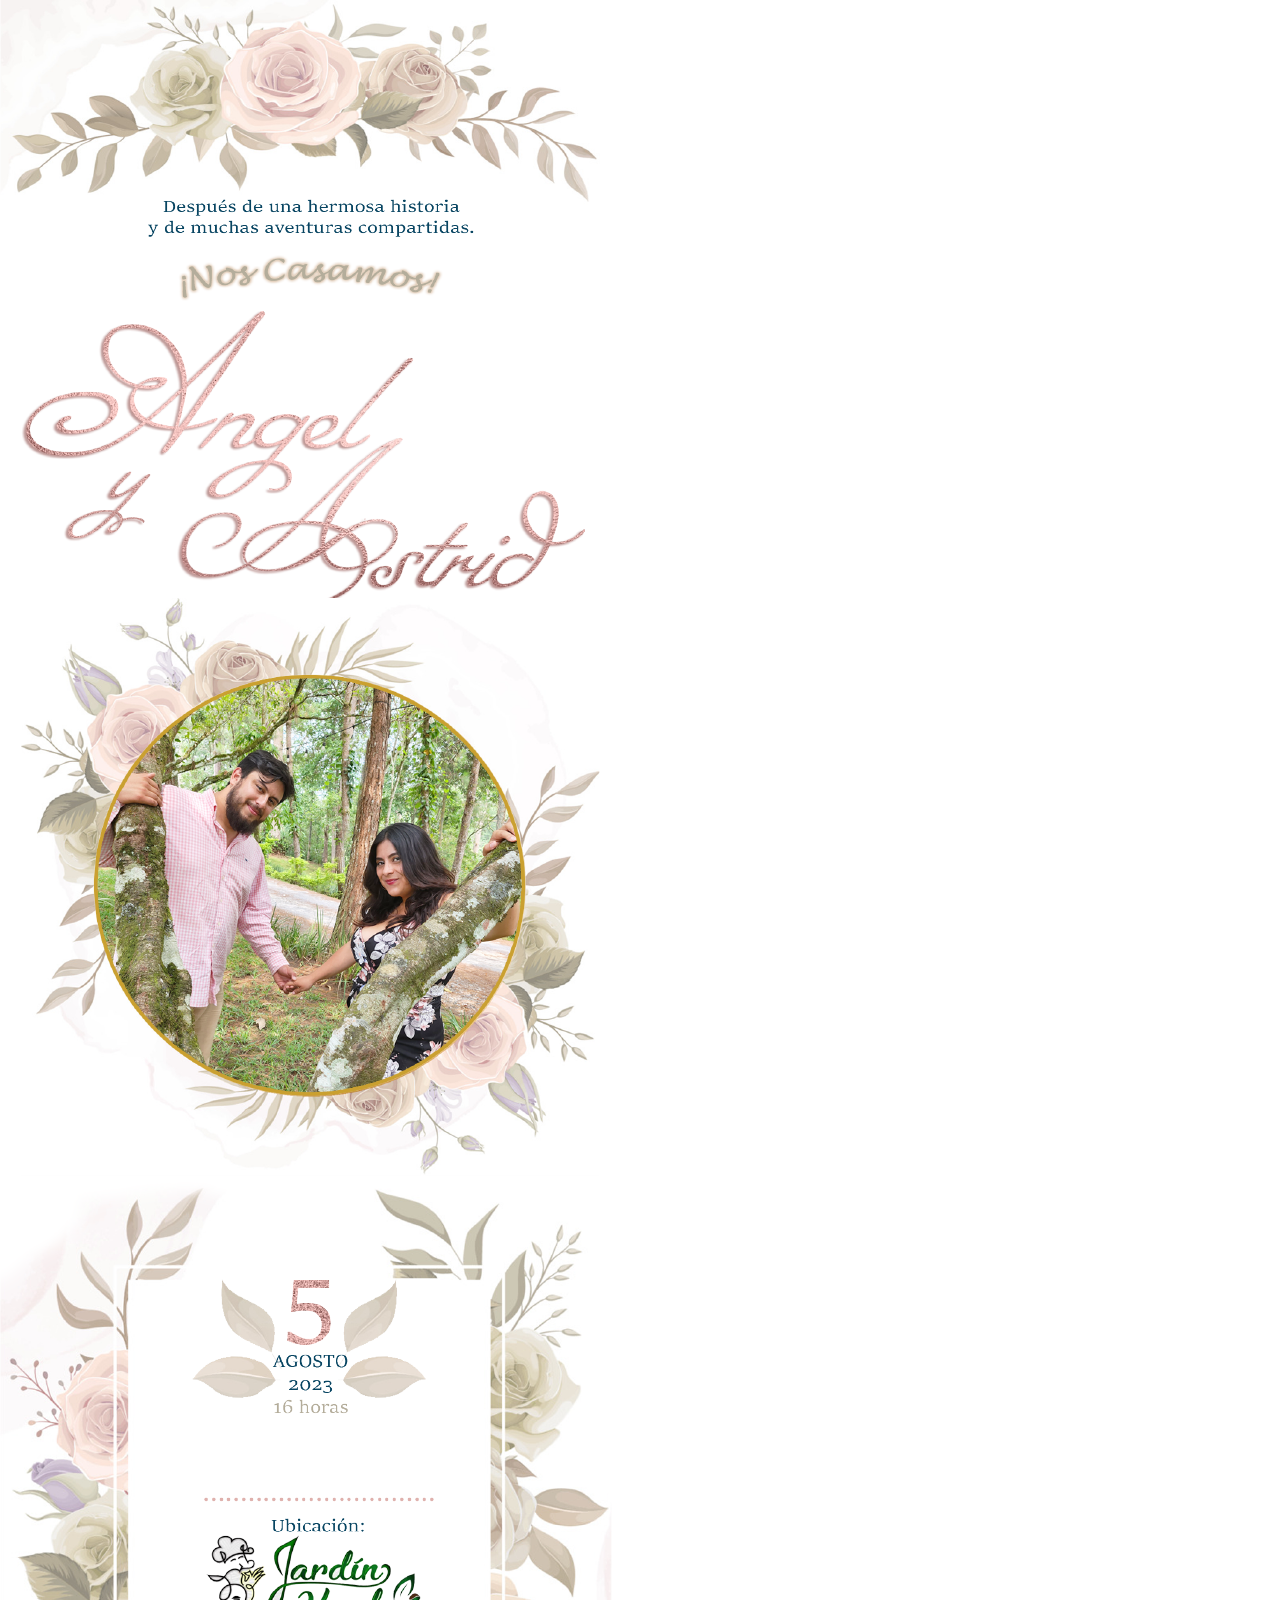
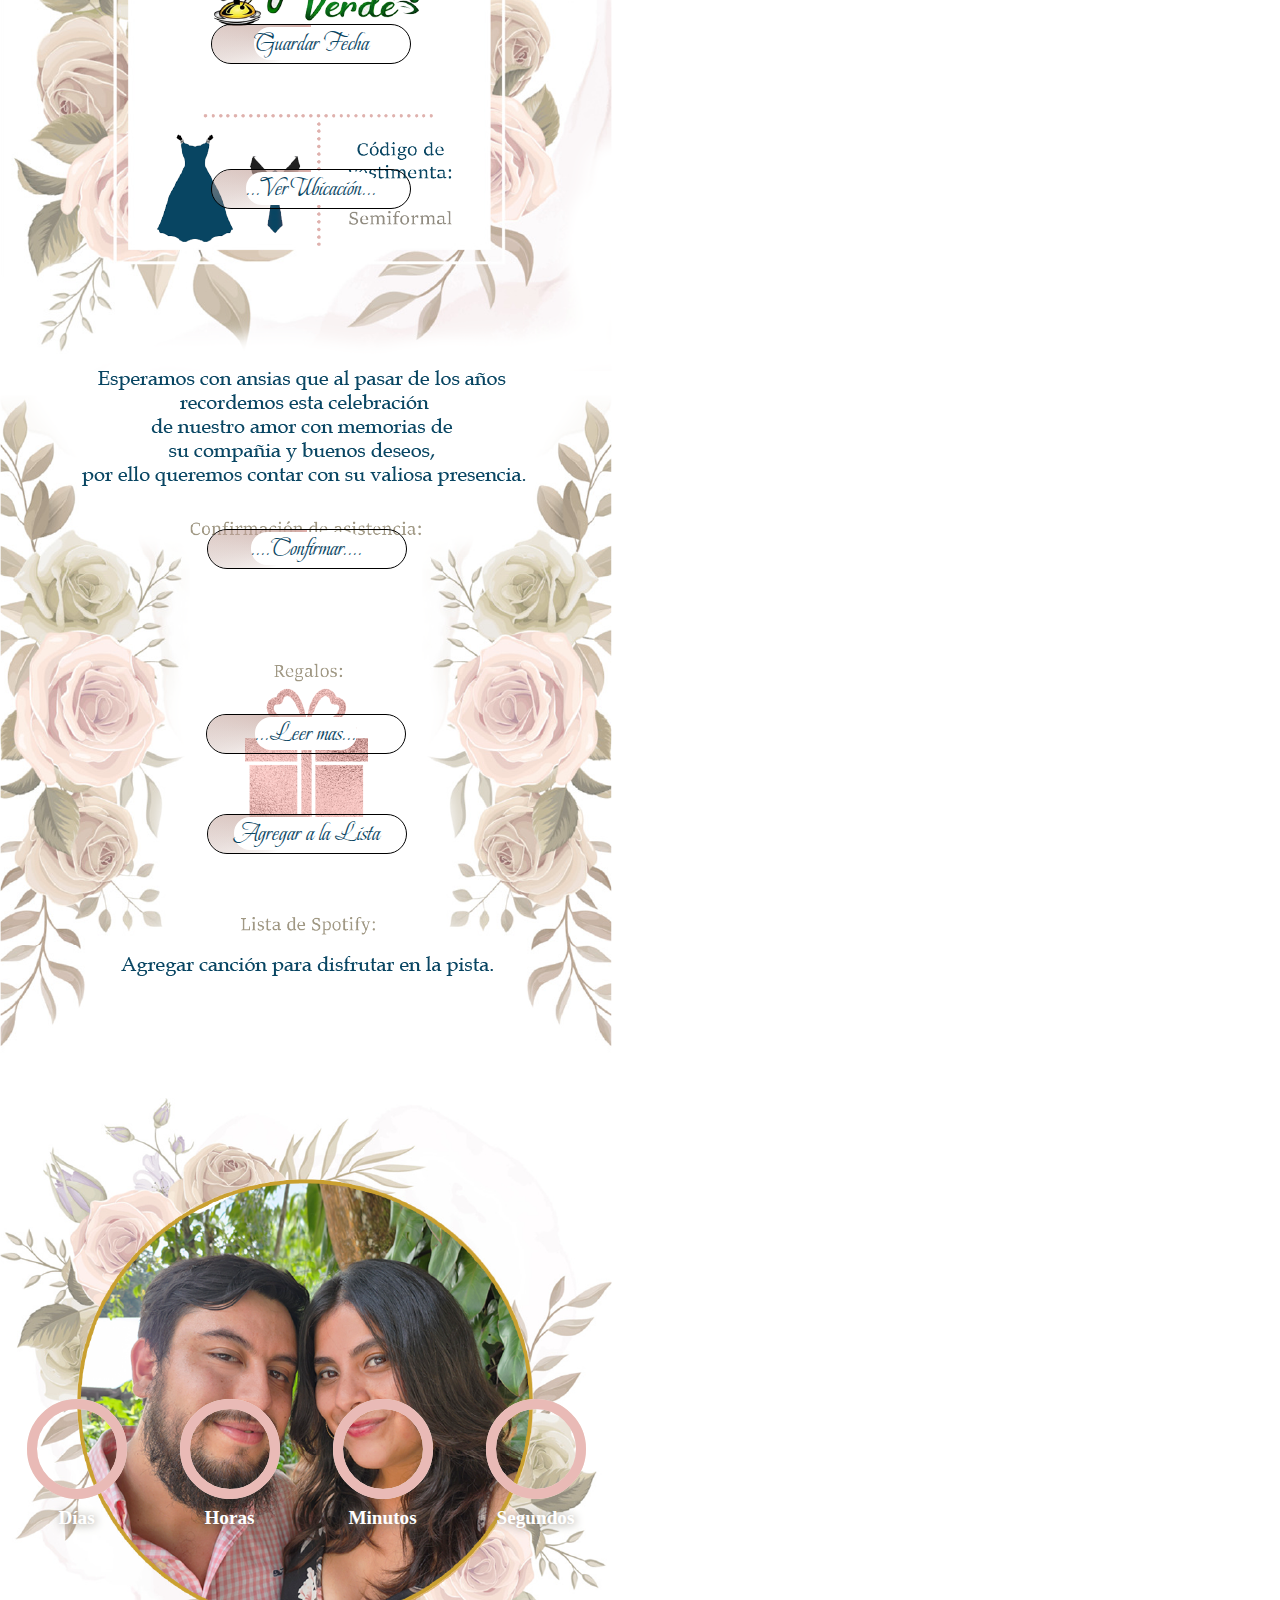
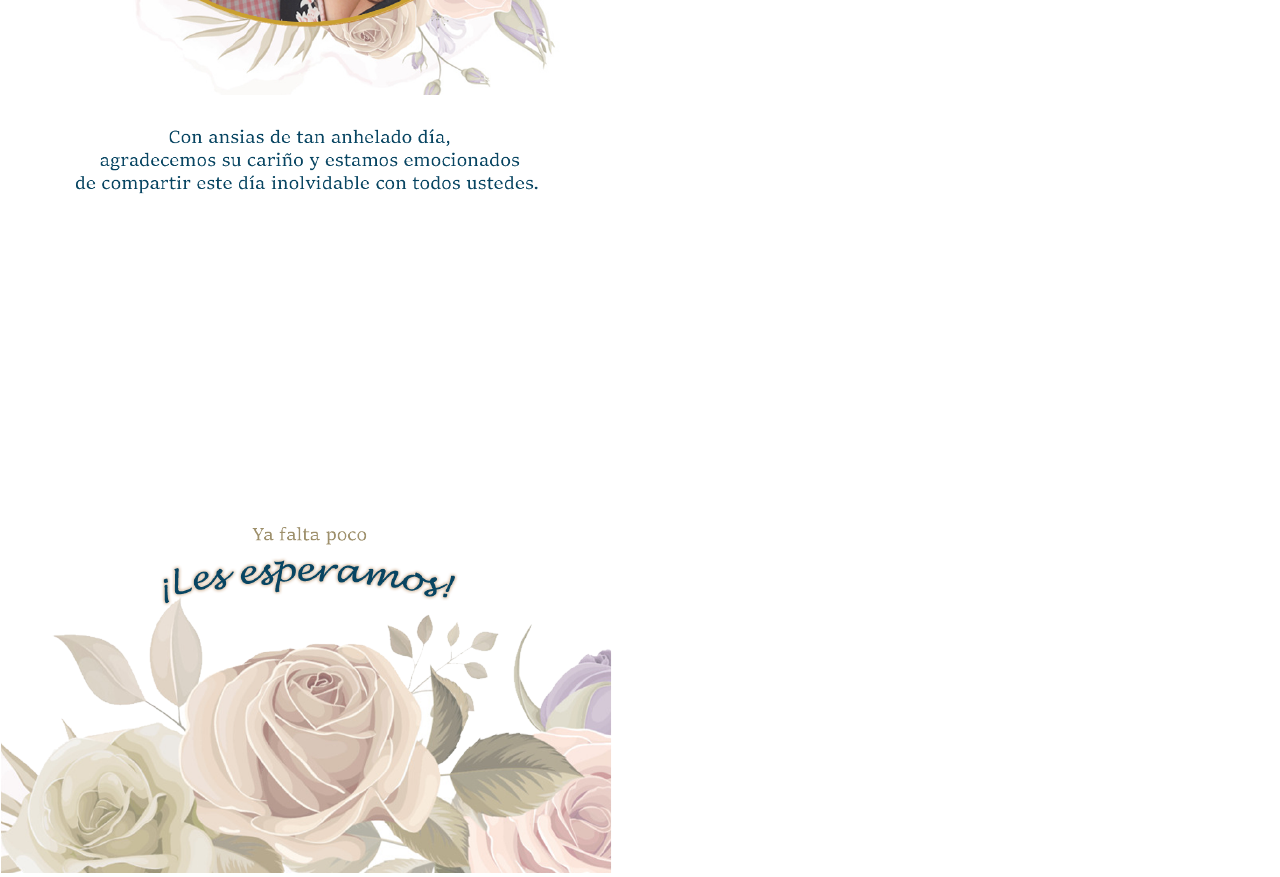
==== index.html @ aa475aeb "final" ====
<!DOCTYPE html>
<html lang="en">

<head>
    <meta charset="UTF-8">
    <meta name="viewport" content="width=device-width, initial-scale=1.0">
    <link rel="stylesheet" href="./index.css">
    <link rel="preconnect" href="https://fonts.googleapis.com">
    <link rel="preconnect" href="https://fonts.gstatic.com" crossorigin>
    <link href="https://fonts.googleapis.com/css2?family=Akshar&family=Beau+Rivage&display=swap" rel="stylesheet">
    <title>Nuestra Boda</title>
</head>

<body>
    <audio controls preload autoplay hidden>
        <source src="./Music/y2mate.com - Axel  Te Voy A Amar.mp3" type="audio/mp3">
        Tu navegador no soporta audio HTML5.
    </audio>
    <div class="contenedor">
        <img src="./images/UltimoFinal2.png">
        <a class="centrado mi-boton borde box ubi" href="https://goo.gl/maps/7nnp7J7wnzj5sbRu9" 
            style="margin-top: -250px; margin-left: 5px;">
            <span>
                ...Ver Ubicación...
            </span>
        </a>
        <a class="centrado mi-boton borde box"
            href="https://open.spotify.com/playlist/4isNFYOWcMlhPhwMnVpbBB?si=c30054e38c964341&pt=2bf95bbca0925ee6797bc18f12906c1d"
            style="margin-top: 395px; margin-left: 1px;">
            <span>
                Agregar a la Lista
            </span>
        </a>
        <a class="centrado mi-boton borde box"
            href="https://docs.google.com/forms/d/e/1FAIpQLSfpMuYDSOpmqDMlQ3O5qnvdWBZ2fu-6oxM4MR3F5qWu4QXc7A/viewform?usp=sf_link"
            style="margin-top:110px; margin-left: 1px;">
            <span>
                ....Confirmar....
            </span>
        </a>
        <a class="centrado mi-boton borde box fecha"
            href="https://calendar.google.com/calendar/event?action=TEMPLATE&tmeid=Nm5vbmUxbXA5cDJoNTBycmpib2dsOWZnbm8gZ3VpbGxlbjQ0NzNAbQ&tmsrc=guillen4473%40gmail.com"
            style="margin-top: -395px; margin-left: 5px; height: 40px;">
            <span>
                Guardar Fecha
            </span>
        </a>
        <a class="centrado mi-boton borde box" href="./Regalo.html"
            style="margin-top: 295px; margin-left: 0px; height: 40px;">
            <span>
                ...Leer mas...
            </span>
        </a>

        <div class="contenido centrado" style="margin-top: 1025px;">
            <div class="charts">
                <div class="chart">
                    <div class="circle center-abs"></div>
                    <svg class="center-abs" width="100" height="100">
                        <circle class="outer" cx="50" cy="50" r="45" />
                    </svg>
                    <span class="text center-abs" id="days"></span>
                    <h3>Días</h3>
                </div>
                <div class="chart">
                    <div class="circle center-abs"></div>
                    <svg class="center-abs" width="100" height="100">
                        <circle class="outer" cx="50" cy="50" r="45" />
                    </svg>
                    <span class="text center-abs" id="hours"></span>
                    <h3>Horas</h3>
                </div>
                <div class="chart">
                    <div class="circle center-abs"></div>
                    <svg class="center-abs" width="100" height="100">
                        <circle class="outer" cx="50" cy="50" r="45" />
                    </svg>
                    <span class="text center-abs" id="minutes"></span>
                    <h3>Minutos</h3>
                </div>
                <div class="chart">
                    <div class="circle center-abs"></div>
                    <svg class="center-abs" width="100" height="100">
                        <circle class="outer" cx="50" cy="50" r="45" />
                    </svg>
                    <span class="text center-abs" id="seconds"></span>
                    <h3>Segundos</h3>
                </div>
            </div>
        </div>

</body>
<script src="/index.js"></script>

</html>
---- index.css ----
img {
  max-width: 100%; /* Ajusta el ancho máximo de la imagen según tus necesidades */
  max-height: 100%;
}

.contenedor {
    display: flex;
    justify-content: center;
    align-items: center;
    position: relative;
    display: inline-block;
    text-align: center;
}

.centrado {
    position: absolute;
    top: 50%;
    left: 50%;
    transform: translate(-50%, -50%);
}

.mi-boton {

    color: #084562;
    border-color: black;
    border-radius: 2.5px;
    padding: 2.5px 5px;
    border-radius: 2.5px;
    border: none;
    font-size: 24px;
    cursor: pointer;
    width: 100%;
    /*El ancho se adapta al tamaño de pantalla*/
    max-width: 200px;
    /*Tamaño máximo del botón*/
    font-family: 'Akshar', sans-serif;
    font-family: 'Beau Rivage', cursive;
    text-decoration: none;

}

.borde {
    border: 1px solid black;
}

.box {
    width: 100%px;
    max-width: 200px;
    border-radius: 20px;
    display: flex;
    justify-content: center;
    align-items: center;
    overflow: hidden;
}

.box::after {
    content: '';
    position: absolute;
    width: 500px;
    height: 500px;
    background-image: conic-gradient(transparent,
            transparent, transparent, #E1B0AC);
    animation: animate 4s linear infinite;
    animation-delay: -2s;
}

.box::before {
    content: '';
    position: absolute;
    width: 500px;
    height: 500px;
    background-image: conic-gradient(transparent, transparent, 
    transparent, #969082);
    animation: animate 4s linear infinite;
}

@keyframes animate {
    0% {
        transform: rotate(0deg);
    }

    100% {
        transform: rotate(360deg);
    }
}

.box span {
    inset: 5px;
    border-radius: 16px;
    background-color: #fff;
    z-index: 1;
}

* {
    box-sizing: border-box;
    margin: 0;
    padding: 0;
  }
  .contenedor {
    color: #000000;
    text-align: center;
  }
  .cartel {
    width: 109px;
    height: 109px;
    padding: 10px 0px 5px 0px;
    text-align: center;
    display: inline-block;
    margin: 5px;
    border: 3px solid #000000;
    border-radius: 5px;
  }
  .cartel>div{
    font-size: 50px;
    font-family: 'Chela One', sans serif;
    animation: fade 3s;
    line-height: 30px;
    margin-top: 5px;
  }
  .cartel>div>h3 {
    margin-top: 15px;
    font-size: 20px;
    font-weight: normal;
  }
  .h3 {
    bottom: 0;
    margin: 0 auto ;
  }

  .contenido {
    
    width: 100%;
    margin: 0 auto;
    border: 0px solid black;
    z-index: 10;
  }
  li {
    display: inline-block;
    font-size: 1.5em;
    list-style-type: none;
    padding: 1em;
    text-transform: uppercase;
  }
  li span {
    display: block;
    font-size: 4.5rem;
  }
  .numeros {
    font-family: 'Chela one', sans-serif;
    font-size: 60px;
    transition: .3s;
    animation-name: fade;
    animation-duration: 3s;
  }
  .responsivo1 {
    display: inline-block
  }
  .responsivo2 {
    display: inline-block
  }
  @media (max-width: 450px) {  
 
    .banner {
     margin-bottom: 30px; 
    }
    .cartel {
      height: 99px;
      width: 99px;
    }
    .cartel>div{
      font-size: 45px;
    }
    .cartel>div>h3 {
      font-size: 10px;
      margin-top: 0px;
    }

  }
  @keyframes fade {
      0%   {
        opacity: 0;
    }
      30%   {
        opacity: 0;
    }  
      100% {
        opacity: 1;
    }
  }

  
  .center-abs{
    top:40%;
    left:50%;
    transform:translate(-50%, -50%);
    position: absolute;
  }
  
  .charts{
    display: flex;
  
  }
  .chart{
    position: relative;
    width:25%;
    height: 150px;
  }
  .chart svg{
    z-index: 2;
  }
  .chart h3{
    color:#fff;
    font-size: 1.2em;
    position: absolute;
    bottom:10px;
    text-align: center;
    width: 100%;
    text-shadow: 1px 1px 10px #878377;
    font-family: 'Roboto';
  }
  
  .circle{
    width: 100px;
    height: 100px;
    border-radius: 50%;
    z-index:1;
    border:10px #EFE2D9 solid;
  }
  .text{
    z-index: 3;
    text-align: center;
    width: 100%;
    font-family: 'Roboto';
    font-size: 3em;
    font-weight: 700;
    color:#3d382e
  }
  
  .outer{
    fill: transparent;
    stroke: #E9BAB6;
    stroke-width: 10; 
    stroke-dasharray: 285; 
    transform: rotate(270deg) translate(-100px, 0); 
  }
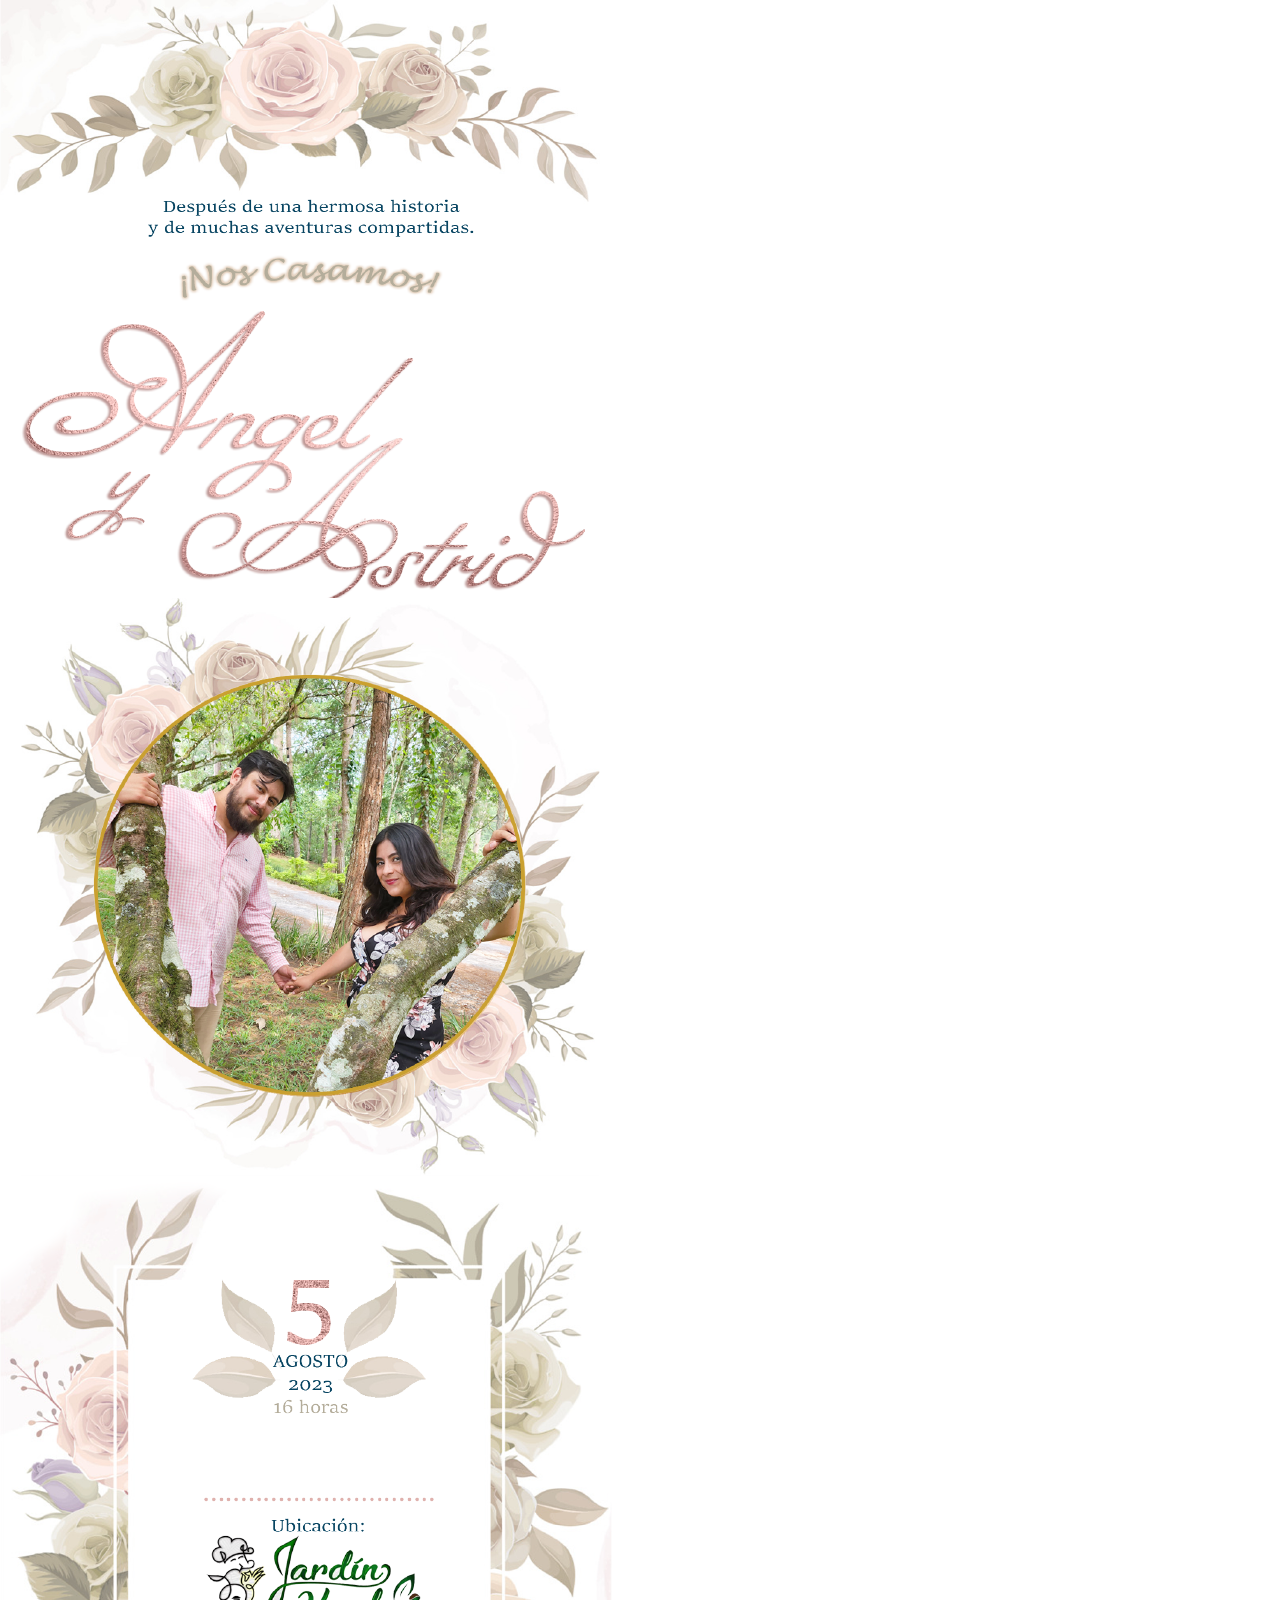
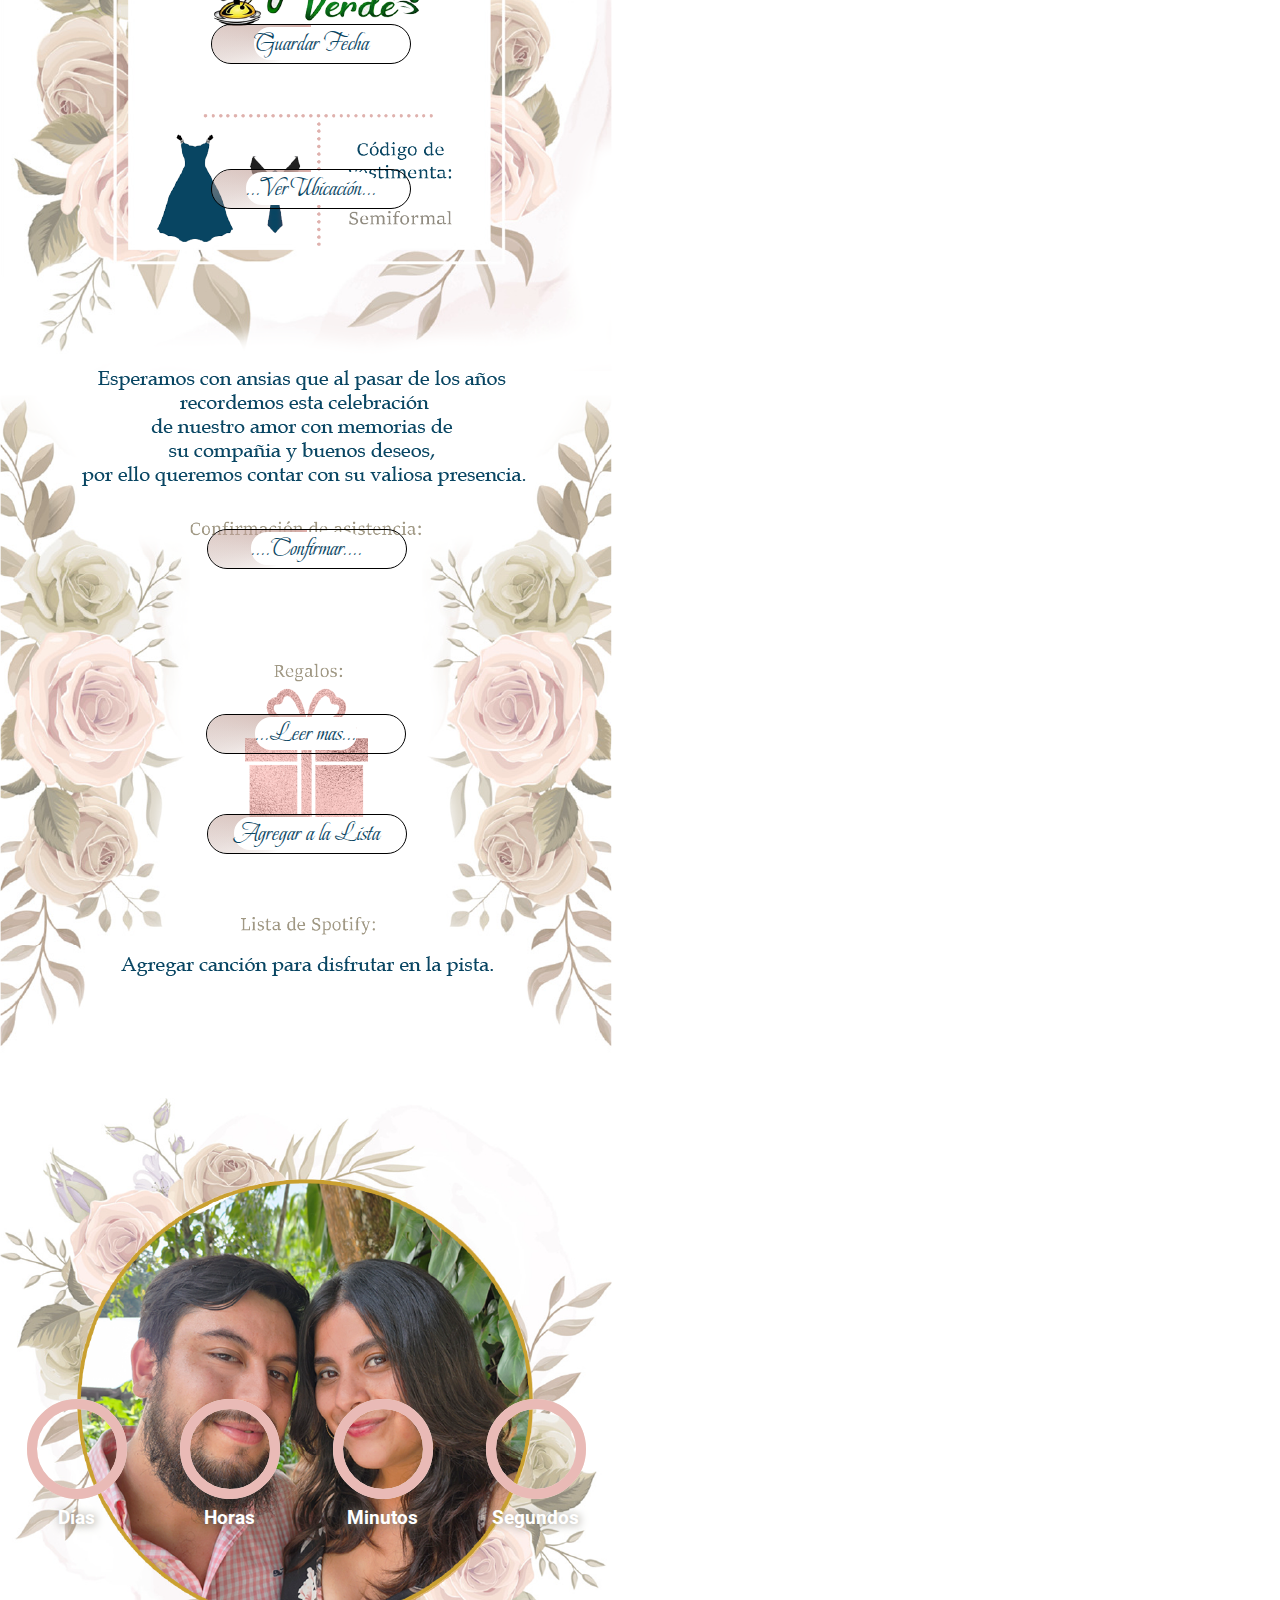
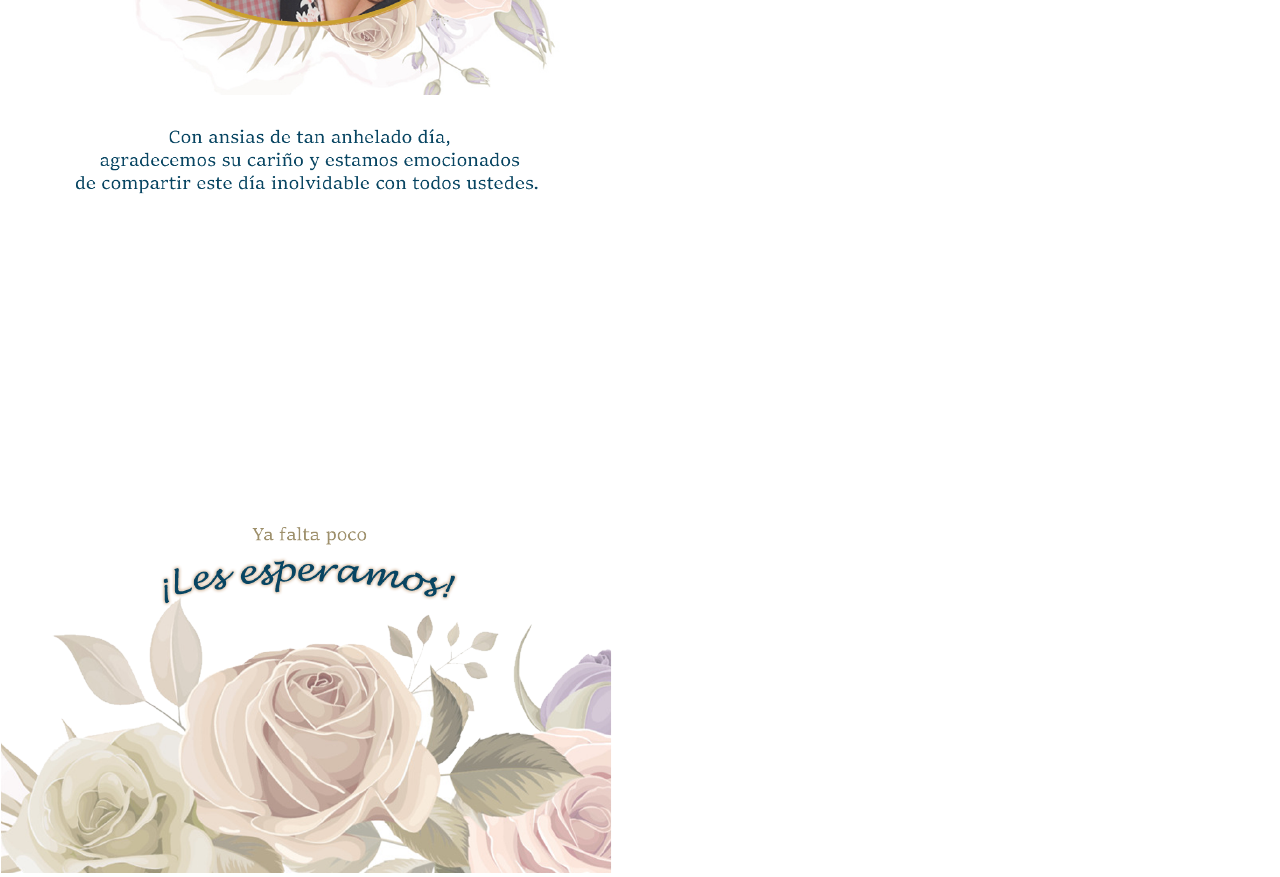
==== commit be0e2a7b: "se agrega audio" ====
--- a/index.html
+++ b/index.html
@@ -2,22 +2,30 @@
 <html lang="en">
 
 <head>
+    <script>
+        // Función para reproducir el audio al cargar la página
+        function reproducirAudio() {
+          var audio = new Audio('Music/TeVoyAmar.mp3');
+          audio.play();
+        }
+      </script>
     <meta charset="UTF-8">
     <meta name="viewport" content="width=device-width, initial-scale=1.0">
     <link rel="stylesheet" href="./index.css">
     <link rel="preconnect" href="https://fonts.googleapis.com">
     <link rel="preconnect" href="https://fonts.gstatic.com" crossorigin>
+    <link href="https://fonts.googleapis.com/css2?family=Roboto&display=swap" rel="stylesheet">
     <link href="https://fonts.googleapis.com/css2?family=Akshar&family=Beau+Rivage&display=swap" rel="stylesheet">
     <title>Nuestra Boda</title>
 </head>
 
-<body>
+<body onload="reproducirAudio()">
     <audio controls preload autoplay hidden>
         <source src="./Music/y2mate.com - Axel  Te Voy A Amar.mp3" type="audio/mp3">
         Tu navegador no soporta audio HTML5.
     </audio>
-    <div class="contenedor">
-        <img src="./images/UltimoFinal2.png">
+    <div class="contenedor classe" >
+        <img src="./images/UltimoFinal2.png" class="classe">
         <a class="centrado mi-boton borde box ubi" href="https://goo.gl/maps/7nnp7J7wnzj5sbRu9" 
             style="margin-top: -250px; margin-left: 5px;">
             <span>
--- a/index.css
+++ b/index.css
@@ -1,10 +1,15 @@
 
-
+/*
 img {
-  max-width: 100%; /* Ajusta el ancho máximo de la imagen según tus necesidades */
+  max-width: 100%;
   max-height: 100%;
 }
-
+*/
+.classe{
+  max-width: 100%;
+  max-height: 100%;
+  
+}
 .contenedor {
     display: flex;
     justify-content: center;
